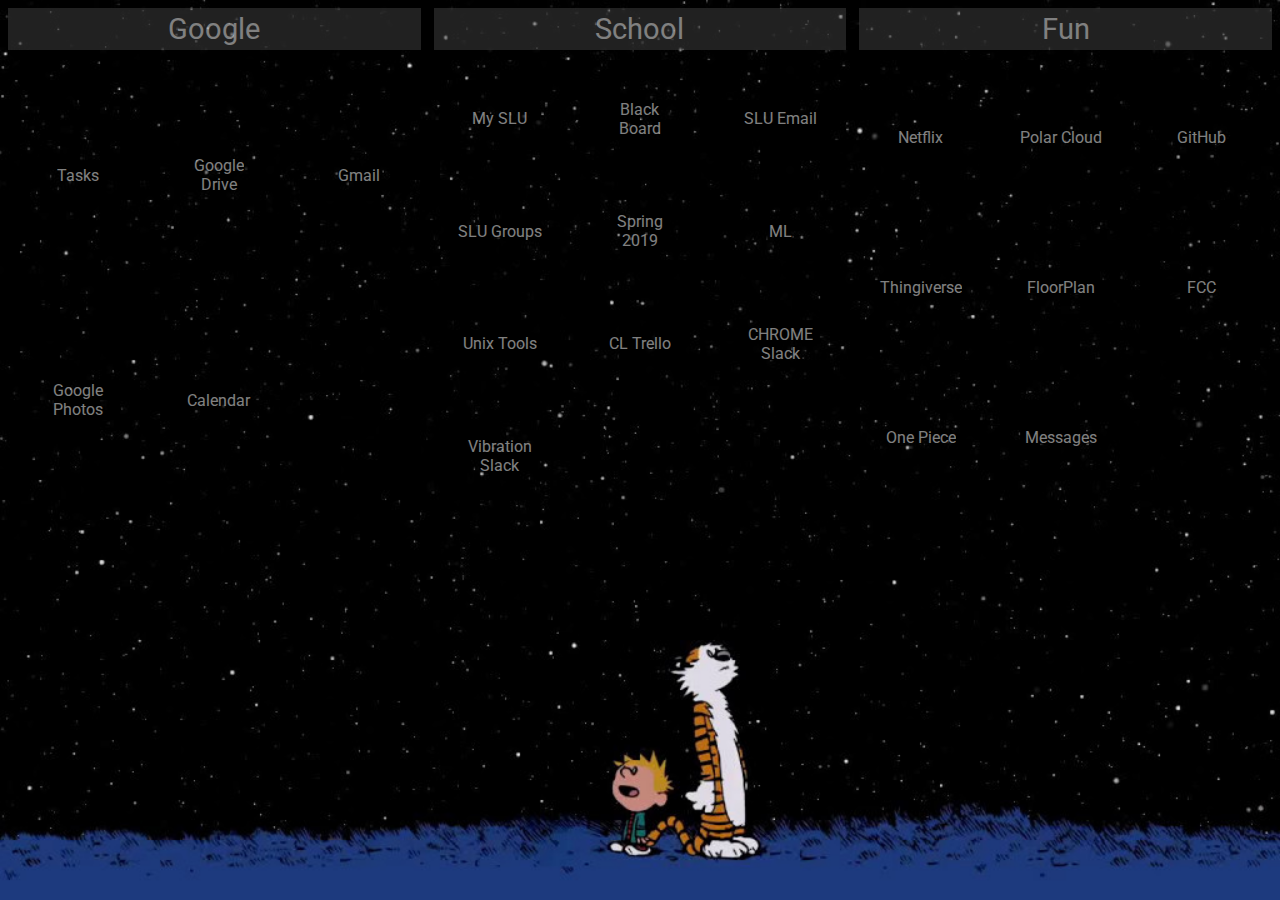
==== index.html @ 1be87ef3 "added android messages" ====
<!DOCTYPE html>
<html>
	<link href="https://fonts.googleapis.com/css?family=Roboto" rel="stylesheet" type="text/css">

	<head>
		<meta charset="utf-8">
		<link rel="stylesheet" href="main.css">
		<title>Jyckle's Links</title>
  	</head>

	<body>
		<!--Create grid for titles-->
		<div id="titleGrid">
			<div class="titleElement">Google</div>
			<div class="titleElement">School</div>
			<div class="titleElement">Fun</div>
		</div>

		<div id="mainGrid">
			<div id="googleGrid" class="innerGrid"> 
				<a href="https://docs.google.com/spreadsheets/d/1MR9br7gl3-Ef8W_p9QvC3PBivZ6D-8BlZ__LlS7fszk/edit#gid=0" target="_blank" class="link fourPanel">Tasks</a>
				<a href="https://drive.google.com/drive/my-drive" target="_blank" class="link fourPanel">Google Drive</a>
				<a href="https://mail.google.com/mail/u/0/#inbox" target="_blank" class="link fourPanel">Gmail </a>
				<a href="https://photos.google.com/?pageId=none" target="_blank" class="link fourPanel">Google Photos</a>
				<a href="https://calendar.google.com/calendar/r?pli=1#main_7" target="_blank" class="link fourPanel">Calendar</a>
			</div>
			<div id="schoolGrid" class="innerGrid"> 
				<a href="https://myslu.slu.edu/student" target="_blank" class="link">My SLU</a>
				<a href="https://blackboard.slu.edu/webapps/portal/execute/tabs/tabAction?tab_tab_group_id=_112_1" target="_blank" class="link"> Black Board </a>
				<a href="https://outlook.office.com/owa/" target="_blank" class="link"> SLU Email</a>
				<a href="https://groups.sluconnection.com/" target="_blank" class="link"> SLU Groups</a>
				<a href="https://drive.google.com/drive/folders/1mqQ8B6FJ3B-h7JXtBE0VhgwgZBnigLEe" target="_blank" class="link"> Spring 2019 </a>
				<a href="http://cs.slu.edu/~scannell/teach/cs5750/schedule.html" target="_blank" class="link"> ML </a>
				<a href="http://cs.slu.edu/~scannell/teach/cs2930/schedule.html" target="_blank" class="link"> Unix Tools </a>
				<a href="https://trello.com/b/5D0YqDO7/johns-chrome-lab-board" target="_blank" class="link"> CL Trello </a>
				<a href="https://chromelab.slack.com/messages/CAKJWPW0Y/" target="_blank" class="link"> CHROME Slack </a>
				<a href="https://vibdefnet.slack.com/messages/CHC1569LN/" target="_blank" class="link"> Vibration Slack </a>
			</div>
			<div id="funGrid" class="innerGrid">
				<a href="https://www.netflix.com/browse" target="_blank" class="link">Netflix</a> 
				<a href="https://polar3d.com/printers/OP001402" target="_blank" class="link">Polar Cloud</a>
				<a href="https://github.com/" target="_blank" class="link">GitHub</a>
				<a href="https://www.thingiverse.com/" target="_blank" class="link">Thingiverse</a> 
				<a href="http://hassio.local:8123/floorplan" target="_blank" class="link">FloorPlan</a>
				<a href="https://www.freecodecamp.org/" target="_blank" class="link">FCC</a>
				<a href="https://www.crunchyroll.com/one-piece" target="_blank" class="link">One Piece</a>
				<a href="https://messages.google.com/web/conversations" target="_blank" class="link">Messages</a>
			</div>
		</div>
  </body>

</html>
---- main.css ----
html{
	background-color: #1b1b1b;
	background-image: url("images/stars.jpg");
	height: 100%;
	/* Center and scale the image nicely */
    background-position: center;
    background-repeat: no-repeat;
    background-size: cover;
    font-family: Roboto, open-sans;
    max-width: 100vw;
    overflow-x: hidden;
}




#titleGrid{
	display: grid;
	grid-template-columns: repeat(3, 1fr);
	grid-gap: 1%;
}

.titleElement{
	background-color: #424242;
	color: #ffffff;
	font-size: 22pt;
	text-align: center;
	margin-bottom: 3%;
	opacity: .5;
	padding: 1%;
}

#mainGrid{
	display: grid;
	max-width:100vw;
	grid-template-columns: repeat(3, 1fr);
}

.innerGrid{
	display: grid;
	height: 50vh;
	align-items: center;
	justify-items: center;
	grid-template-columns: repeat(3, 1fr);
}

.link{
	display: block;
	color: #ffffff;
	padding: 20%;
	font-size: auto;
	border-radius: 5%;
	opacity: .5;
	text-decoration: none;
	text-align: center;
	min-width: 0;
}

.link:hover{
	background-color: #1b1b1b;
	transform: scale(1.1);
}
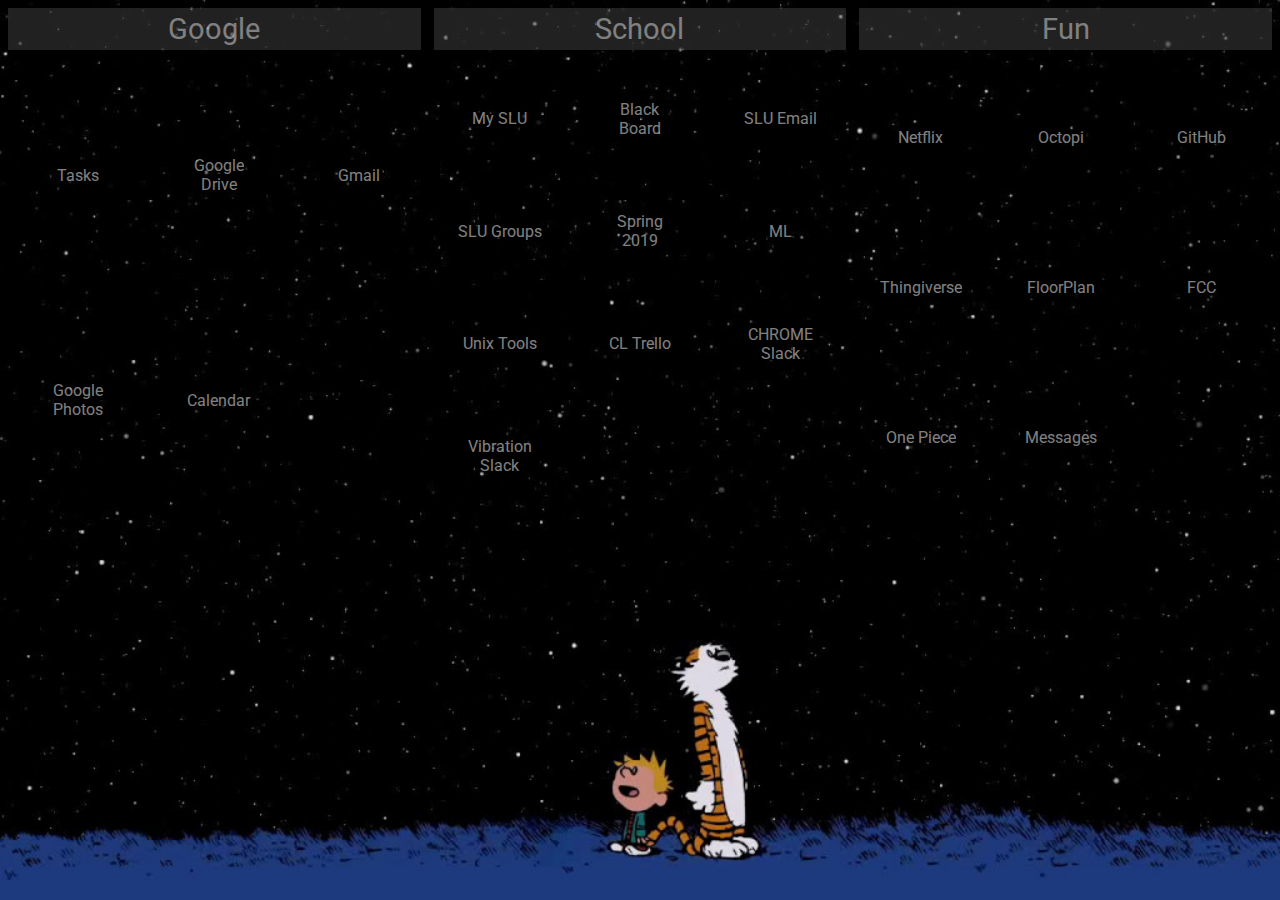
==== commit 45613360: "Merge branch 'master' of https://github.com/Jyckle/MyLinks" ====
--- a/index.html
+++ b/index.html
@@ -38,7 +38,7 @@
 			</div>
 			<div id="funGrid" class="innerGrid">
 				<a href="https://www.netflix.com/browse" target="_blank" class="link">Netflix</a> 
-				<a href="https://polar3d.com/printers/OP001402" target="_blank" class="link">Polar Cloud</a>
+				<a href="http://octopi.local/" target="_blank" class="link">Octopi</a>
 				<a href="https://github.com/" target="_blank" class="link">GitHub</a>
 				<a href="https://www.thingiverse.com/" target="_blank" class="link">Thingiverse</a> 
 				<a href="http://hassio.local:8123/floorplan" target="_blank" class="link">FloorPlan</a>
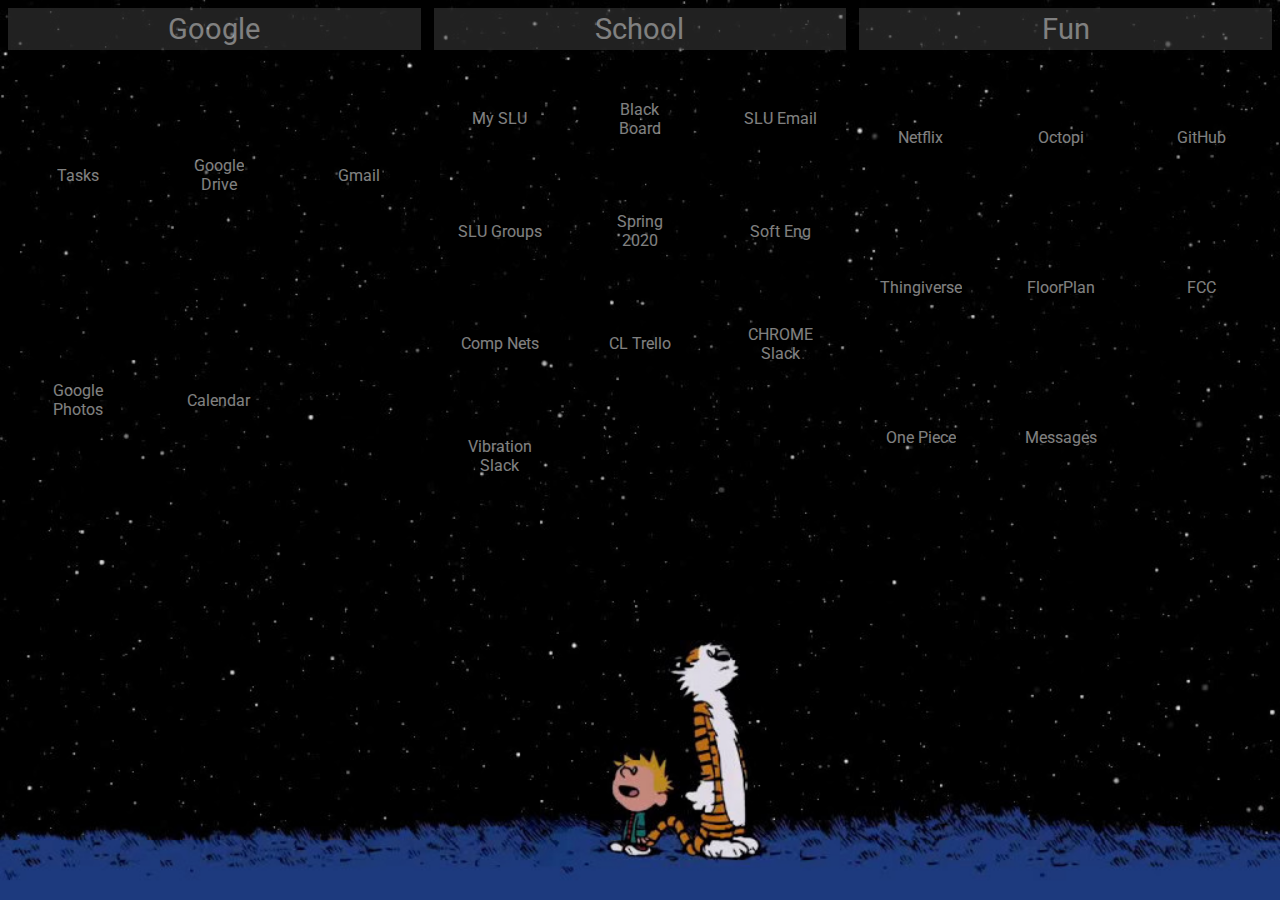
==== commit ff81daf3: "udpated for 2020 spring classes" ====
--- a/index.html
+++ b/index.html
@@ -29,9 +29,9 @@
 				<a href="https://blackboard.slu.edu/webapps/portal/execute/tabs/tabAction?tab_tab_group_id=_112_1" target="_blank" class="link"> Black Board </a>
 				<a href="https://outlook.office.com/owa/" target="_blank" class="link"> SLU Email</a>
 				<a href="https://groups.sluconnection.com/" target="_blank" class="link"> SLU Groups</a>
-				<a href="https://drive.google.com/drive/folders/1mqQ8B6FJ3B-h7JXtBE0VhgwgZBnigLEe" target="_blank" class="link"> Spring 2019 </a>
-				<a href="http://cs.slu.edu/~scannell/teach/cs5750/schedule.html" target="_blank" class="link"> ML </a>
-				<a href="http://cs.slu.edu/~scannell/teach/cs2930/schedule.html" target="_blank" class="link"> Unix Tools </a>
+				<a href="https://drive.google.com/drive/folders/1c65q9QVjEGu8EyQlcoJzLFmWpkV7HU6N" target="_blank" class="link"> Spring 2020 </a>
+				<a href="https://cs.slu.edu/~holdenerea/spring2020/csci5300/" target="_blank" class="link"> Soft Eng </a>
+				<a href="https://cs.slu.edu/~esposito/teaching/3550/index.html" target="_blank" class="link"> Comp Nets </a>
 				<a href="https://trello.com/b/5D0YqDO7/johns-chrome-lab-board" target="_blank" class="link"> CL Trello </a>
 				<a href="https://chromelab.slack.com/messages/CAKJWPW0Y/" target="_blank" class="link"> CHROME Slack </a>
 				<a href="https://vibdefnet.slack.com/messages/CHC1569LN/" target="_blank" class="link"> Vibration Slack </a>
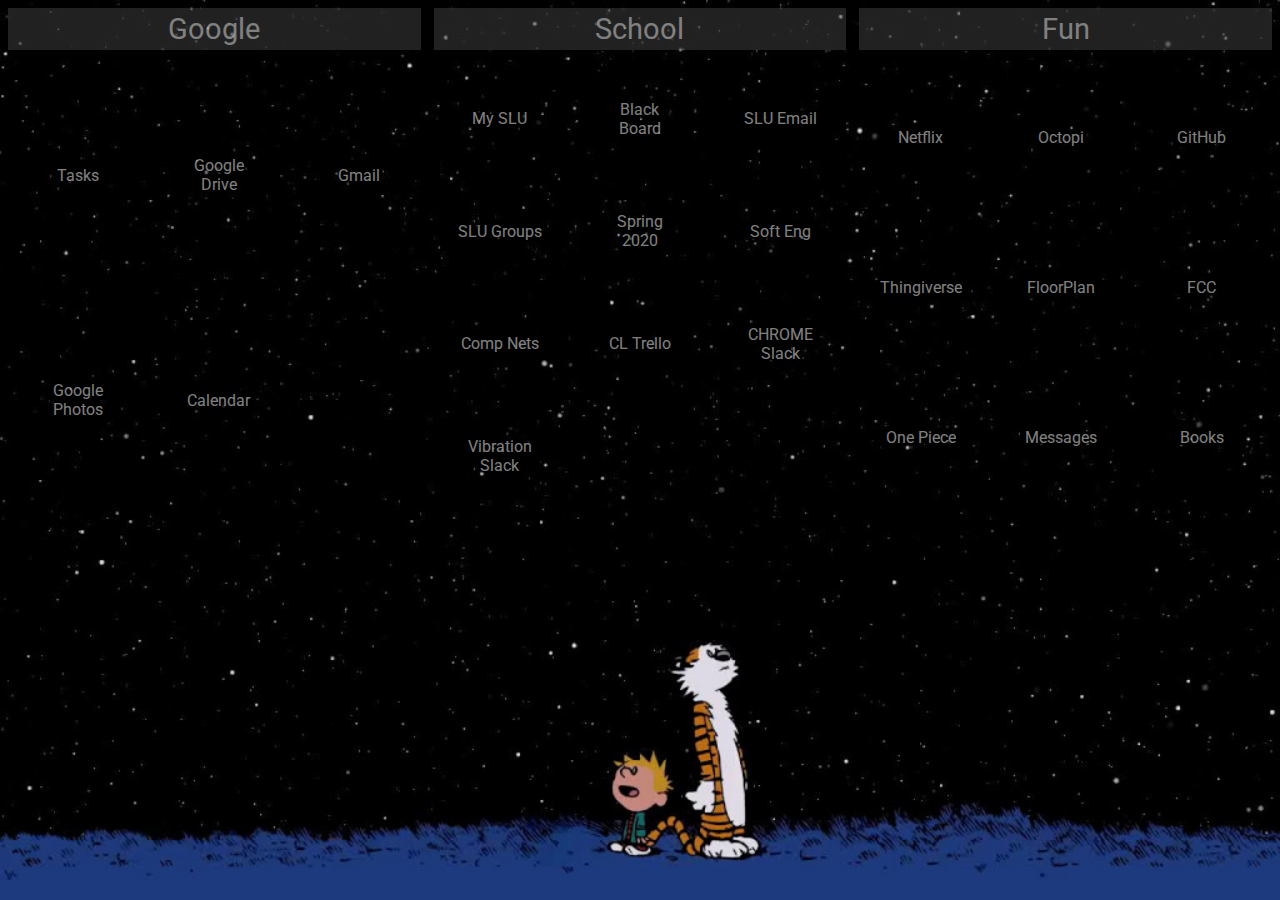
==== commit 1d115f8e: "Added books link" ====
--- a/index.html
+++ b/index.html
@@ -45,6 +45,7 @@
 				<a href="https://www.freecodecamp.org/" target="_blank" class="link">FCC</a>
 				<a href="https://www.crunchyroll.com/one-piece" target="_blank" class="link">One Piece</a>
 				<a href="https://messages.google.com/web/conversations" target="_blank" class="link">Messages</a>
+				<a href="https://play.google.com/books" target="_blank" class="link">Books</a>
 			</div>
 		</div>
   </body>
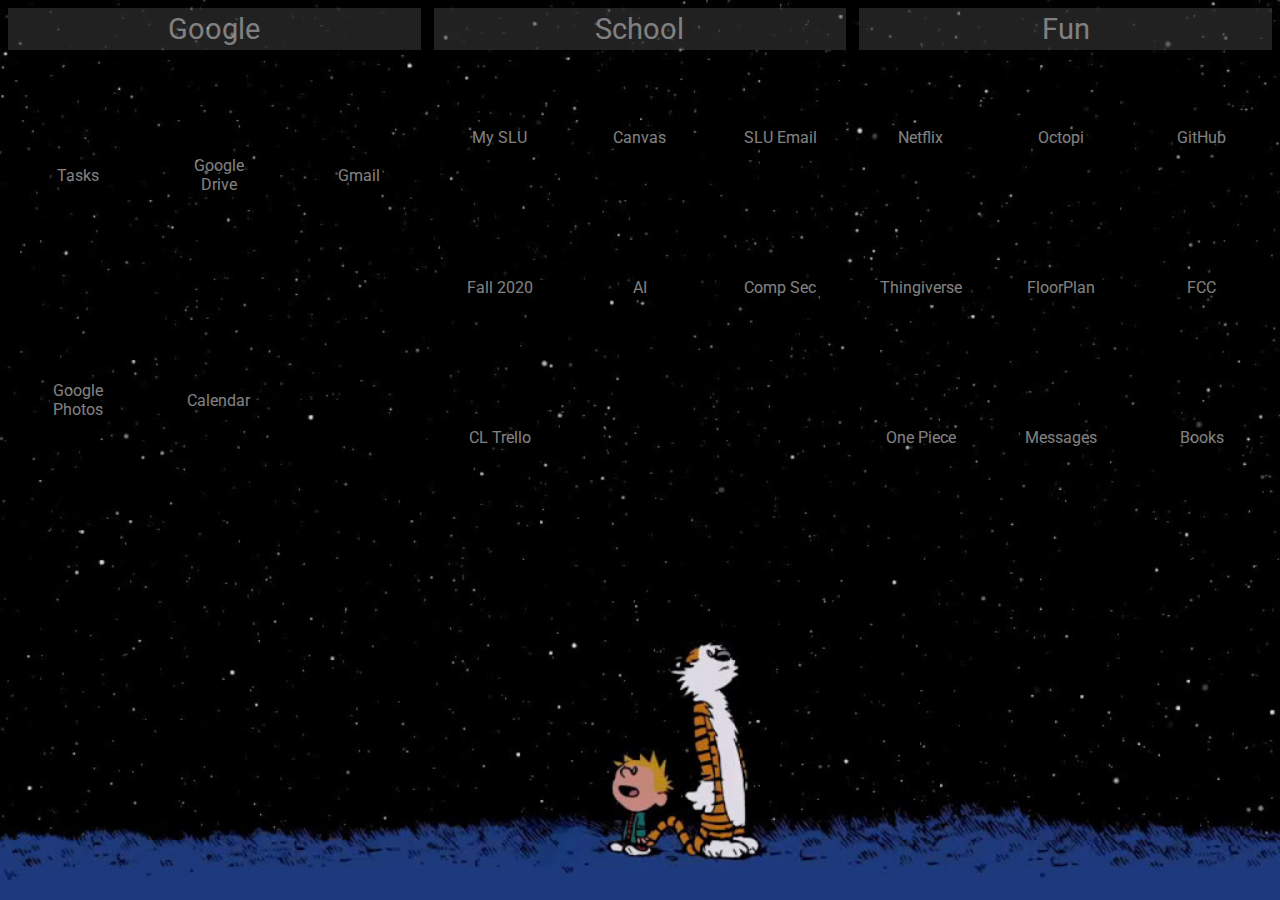
==== commit d1f0640f: "Updated for Fall 2020" ====
--- a/index.html
+++ b/index.html
@@ -26,15 +26,12 @@
 			</div>
 			<div id="schoolGrid" class="innerGrid"> 
 				<a href="https://myslu.slu.edu/student" target="_blank" class="link">My SLU</a>
-				<a href="https://blackboard.slu.edu/webapps/portal/execute/tabs/tabAction?tab_tab_group_id=_112_1" target="_blank" class="link"> Black Board </a>
+				<a href="https://slu.instructure.com/" target="_blank" class="link"> Canvas </a>
 				<a href="https://outlook.office.com/owa/" target="_blank" class="link"> SLU Email</a>
-				<a href="https://groups.sluconnection.com/" target="_blank" class="link"> SLU Groups</a>
-				<a href="https://drive.google.com/drive/folders/1c65q9QVjEGu8EyQlcoJzLFmWpkV7HU6N" target="_blank" class="link"> Spring 2020 </a>
-				<a href="https://cs.slu.edu/~holdenerea/spring2020/csci5300/" target="_blank" class="link"> Soft Eng </a>
-				<a href="https://cs.slu.edu/~esposito/teaching/3550/index.html" target="_blank" class="link"> Comp Nets </a>
+				<a href="https://drive.google.com/drive/folders/1KJSSRGBHPMPsm4gn7-z7uBsZJzorIC4w" target="_blank" class="link"> Fall 2020 </a>
+				<a href="https://slu.instructure.com/courses/737" target="_blank" class="link"> AI </a>
+				<a href="https://cs.slu.edu/~esposito/teaching/4650/schedule/index.html" target="_blank" class="link"> Comp Sec </a>
 				<a href="https://trello.com/b/5D0YqDO7/johns-chrome-lab-board" target="_blank" class="link"> CL Trello </a>
-				<a href="https://chromelab.slack.com/messages/CAKJWPW0Y/" target="_blank" class="link"> CHROME Slack </a>
-				<a href="https://vibdefnet.slack.com/messages/CHC1569LN/" target="_blank" class="link"> Vibration Slack </a>
 			</div>
 			<div id="funGrid" class="innerGrid">
 				<a href="https://www.netflix.com/browse" target="_blank" class="link">Netflix</a> 
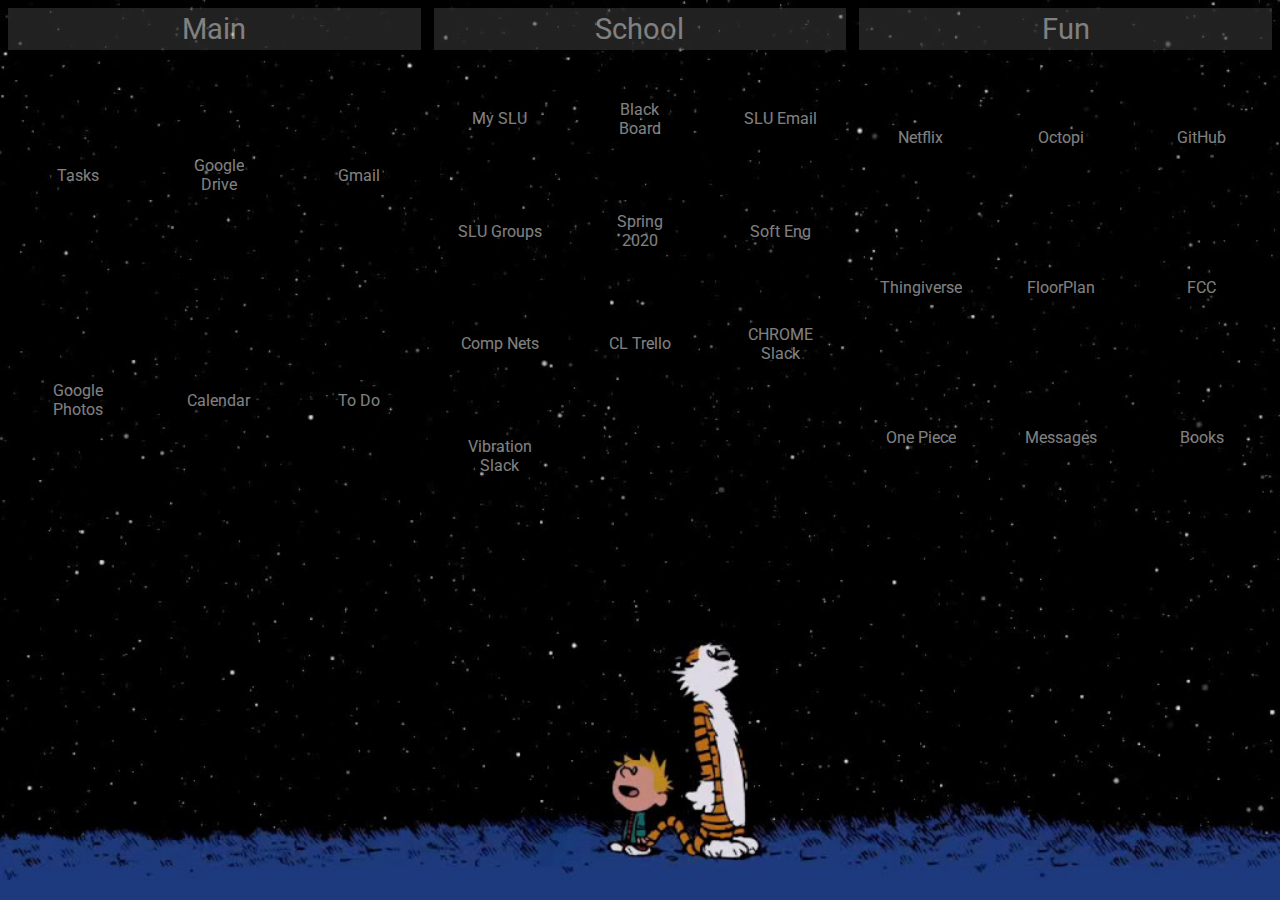
==== commit 8c0b4b4f: "Updated to add to-do Trello Board" ====
--- a/index.html
+++ b/index.html
@@ -11,7 +11,7 @@
 	<body>
 		<!--Create grid for titles-->
 		<div id="titleGrid">
-			<div class="titleElement">Google</div>
+			<div class="titleElement">Main</div>
 			<div class="titleElement">School</div>
 			<div class="titleElement">Fun</div>
 		</div>
@@ -23,15 +23,19 @@
 				<a href="https://mail.google.com/mail/u/0/#inbox" target="_blank" class="link fourPanel">Gmail </a>
 				<a href="https://photos.google.com/?pageId=none" target="_blank" class="link fourPanel">Google Photos</a>
 				<a href="https://calendar.google.com/calendar/r?pli=1#main_7" target="_blank" class="link fourPanel">Calendar</a>
+				<a href="https://trello.com/b/LYH5PGpn/jyckles-todo-list" target="_blank" class="link fourPanel">To Do</a>
 			</div>
 			<div id="schoolGrid" class="innerGrid"> 
 				<a href="https://myslu.slu.edu/student" target="_blank" class="link">My SLU</a>
-				<a href="https://slu.instructure.com/" target="_blank" class="link"> Canvas </a>
+				<a href="https://blackboard.slu.edu/webapps/portal/execute/tabs/tabAction?tab_tab_group_id=_112_1" target="_blank" class="link"> Black Board </a>
 				<a href="https://outlook.office.com/owa/" target="_blank" class="link"> SLU Email</a>
-				<a href="https://drive.google.com/drive/folders/1KJSSRGBHPMPsm4gn7-z7uBsZJzorIC4w" target="_blank" class="link"> Fall 2020 </a>
-				<a href="https://slu.instructure.com/courses/737" target="_blank" class="link"> AI </a>
-				<a href="https://cs.slu.edu/~esposito/teaching/4650/schedule/index.html" target="_blank" class="link"> Comp Sec </a>
+				<a href="https://groups.sluconnection.com/" target="_blank" class="link"> SLU Groups</a>
+				<a href="https://drive.google.com/drive/folders/1c65q9QVjEGu8EyQlcoJzLFmWpkV7HU6N" target="_blank" class="link"> Spring 2020 </a>
+				<a href="https://cs.slu.edu/~holdenerea/spring2020/csci5300/" target="_blank" class="link"> Soft Eng </a>
+				<a href="https://cs.slu.edu/~esposito/teaching/3550/index.html" target="_blank" class="link"> Comp Nets </a>
 				<a href="https://trello.com/b/5D0YqDO7/johns-chrome-lab-board" target="_blank" class="link"> CL Trello </a>
+				<a href="https://chromelab.slack.com/messages/CAKJWPW0Y/" target="_blank" class="link"> CHROME Slack </a>
+				<a href="https://vibdefnet.slack.com/messages/CHC1569LN/" target="_blank" class="link"> Vibration Slack </a>
 			</div>
 			<div id="funGrid" class="innerGrid">
 				<a href="https://www.netflix.com/browse" target="_blank" class="link">Netflix</a> 
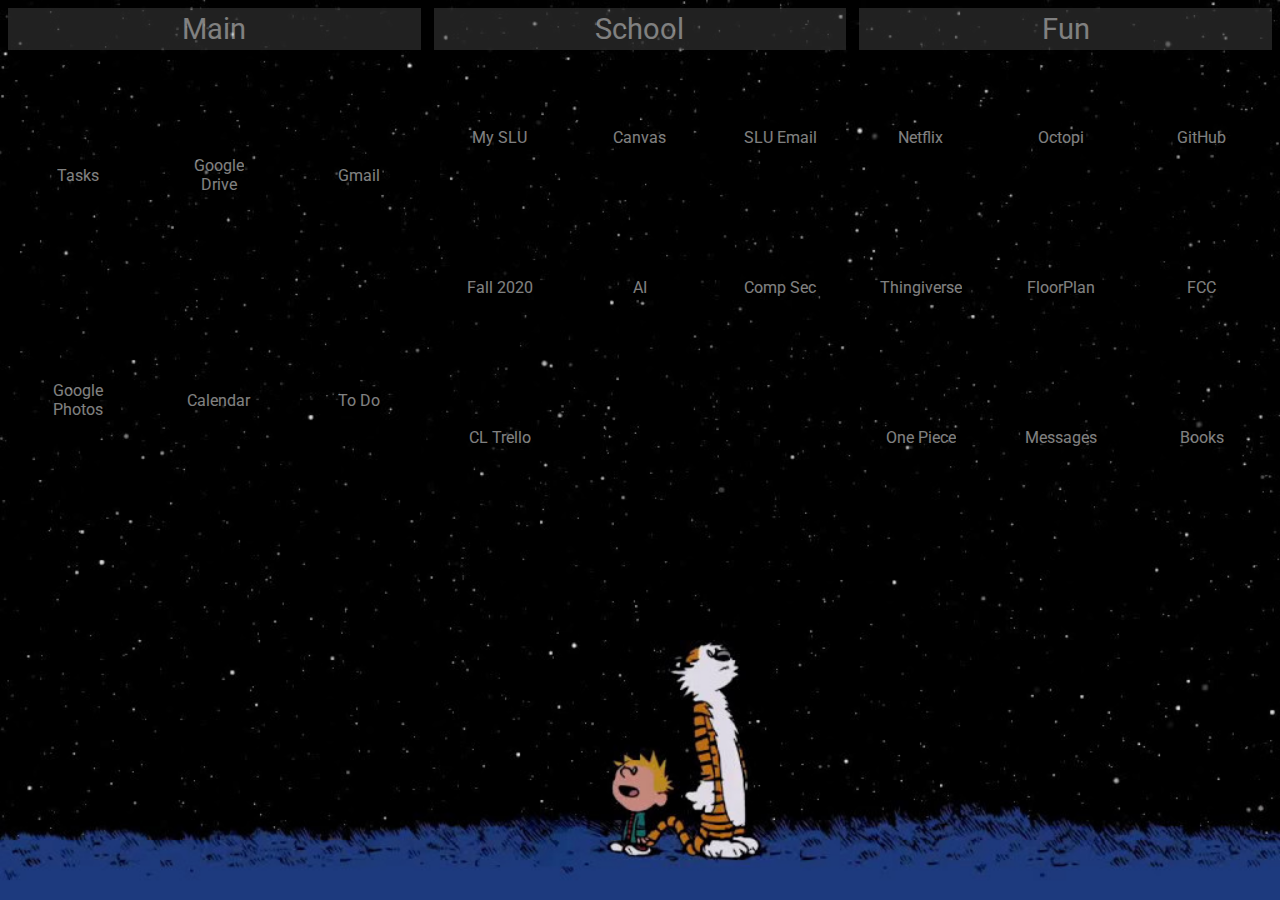
==== commit 56bc2dcc: "Merge branch 'master' of https://github.com/Jyckle/MyLinks" ====
--- a/index.html
+++ b/index.html
@@ -27,15 +27,12 @@
 			</div>
 			<div id="schoolGrid" class="innerGrid"> 
 				<a href="https://myslu.slu.edu/student" target="_blank" class="link">My SLU</a>
-				<a href="https://blackboard.slu.edu/webapps/portal/execute/tabs/tabAction?tab_tab_group_id=_112_1" target="_blank" class="link"> Black Board </a>
+				<a href="https://slu.instructure.com/" target="_blank" class="link"> Canvas </a>
 				<a href="https://outlook.office.com/owa/" target="_blank" class="link"> SLU Email</a>
-				<a href="https://groups.sluconnection.com/" target="_blank" class="link"> SLU Groups</a>
-				<a href="https://drive.google.com/drive/folders/1c65q9QVjEGu8EyQlcoJzLFmWpkV7HU6N" target="_blank" class="link"> Spring 2020 </a>
-				<a href="https://cs.slu.edu/~holdenerea/spring2020/csci5300/" target="_blank" class="link"> Soft Eng </a>
-				<a href="https://cs.slu.edu/~esposito/teaching/3550/index.html" target="_blank" class="link"> Comp Nets </a>
+				<a href="https://drive.google.com/drive/folders/1KJSSRGBHPMPsm4gn7-z7uBsZJzorIC4w" target="_blank" class="link"> Fall 2020 </a>
+				<a href="https://slu.instructure.com/courses/737" target="_blank" class="link"> AI </a>
+				<a href="https://cs.slu.edu/~esposito/teaching/4650/schedule/index.html" target="_blank" class="link"> Comp Sec </a>
 				<a href="https://trello.com/b/5D0YqDO7/johns-chrome-lab-board" target="_blank" class="link"> CL Trello </a>
-				<a href="https://chromelab.slack.com/messages/CAKJWPW0Y/" target="_blank" class="link"> CHROME Slack </a>
-				<a href="https://vibdefnet.slack.com/messages/CHC1569LN/" target="_blank" class="link"> Vibration Slack </a>
 			</div>
 			<div id="funGrid" class="innerGrid">
 				<a href="https://www.netflix.com/browse" target="_blank" class="link">Netflix</a> 
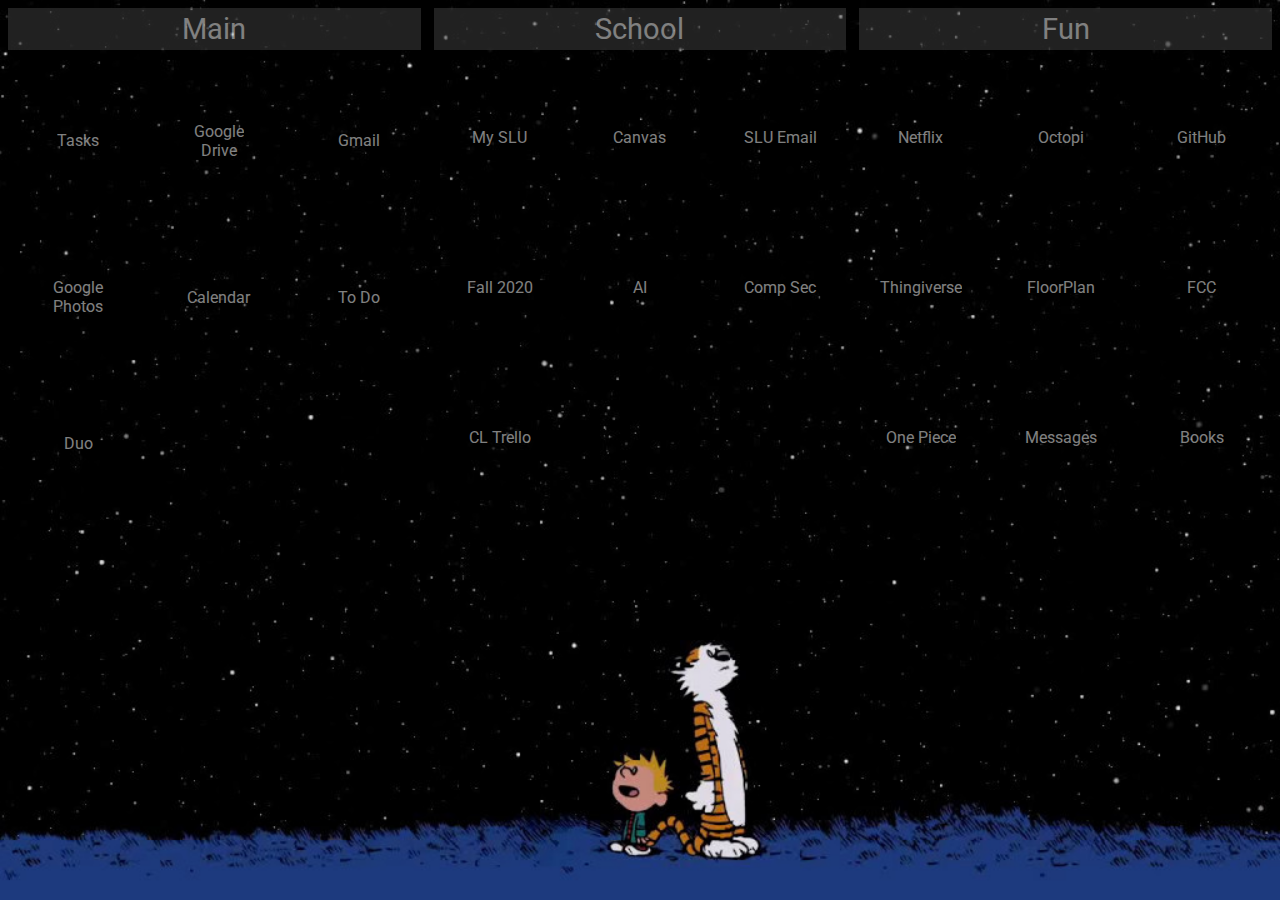
==== commit 147f33fa: "added duo" ====
--- a/index.html
+++ b/index.html
@@ -24,6 +24,7 @@
 				<a href="https://photos.google.com/?pageId=none" target="_blank" class="link fourPanel">Google Photos</a>
 				<a href="https://calendar.google.com/calendar/r?pli=1#main_7" target="_blank" class="link fourPanel">Calendar</a>
 				<a href="https://trello.com/b/LYH5PGpn/jyckles-todo-list" target="_blank" class="link fourPanel">To Do</a>
+				<a href="https://duo.google.com/" target="_blank" class="link fourPanel">Duo</a>
 			</div>
 			<div id="schoolGrid" class="innerGrid"> 
 				<a href="https://myslu.slu.edu/student" target="_blank" class="link">My SLU</a>
--- a/main.css
+++ b/main.css
@@ -11,7 +11,9 @@
     overflow-x: hidden;
 }
 
-
+body{
+        background-color: transparent;
+}
 
 
 #titleGrid{
